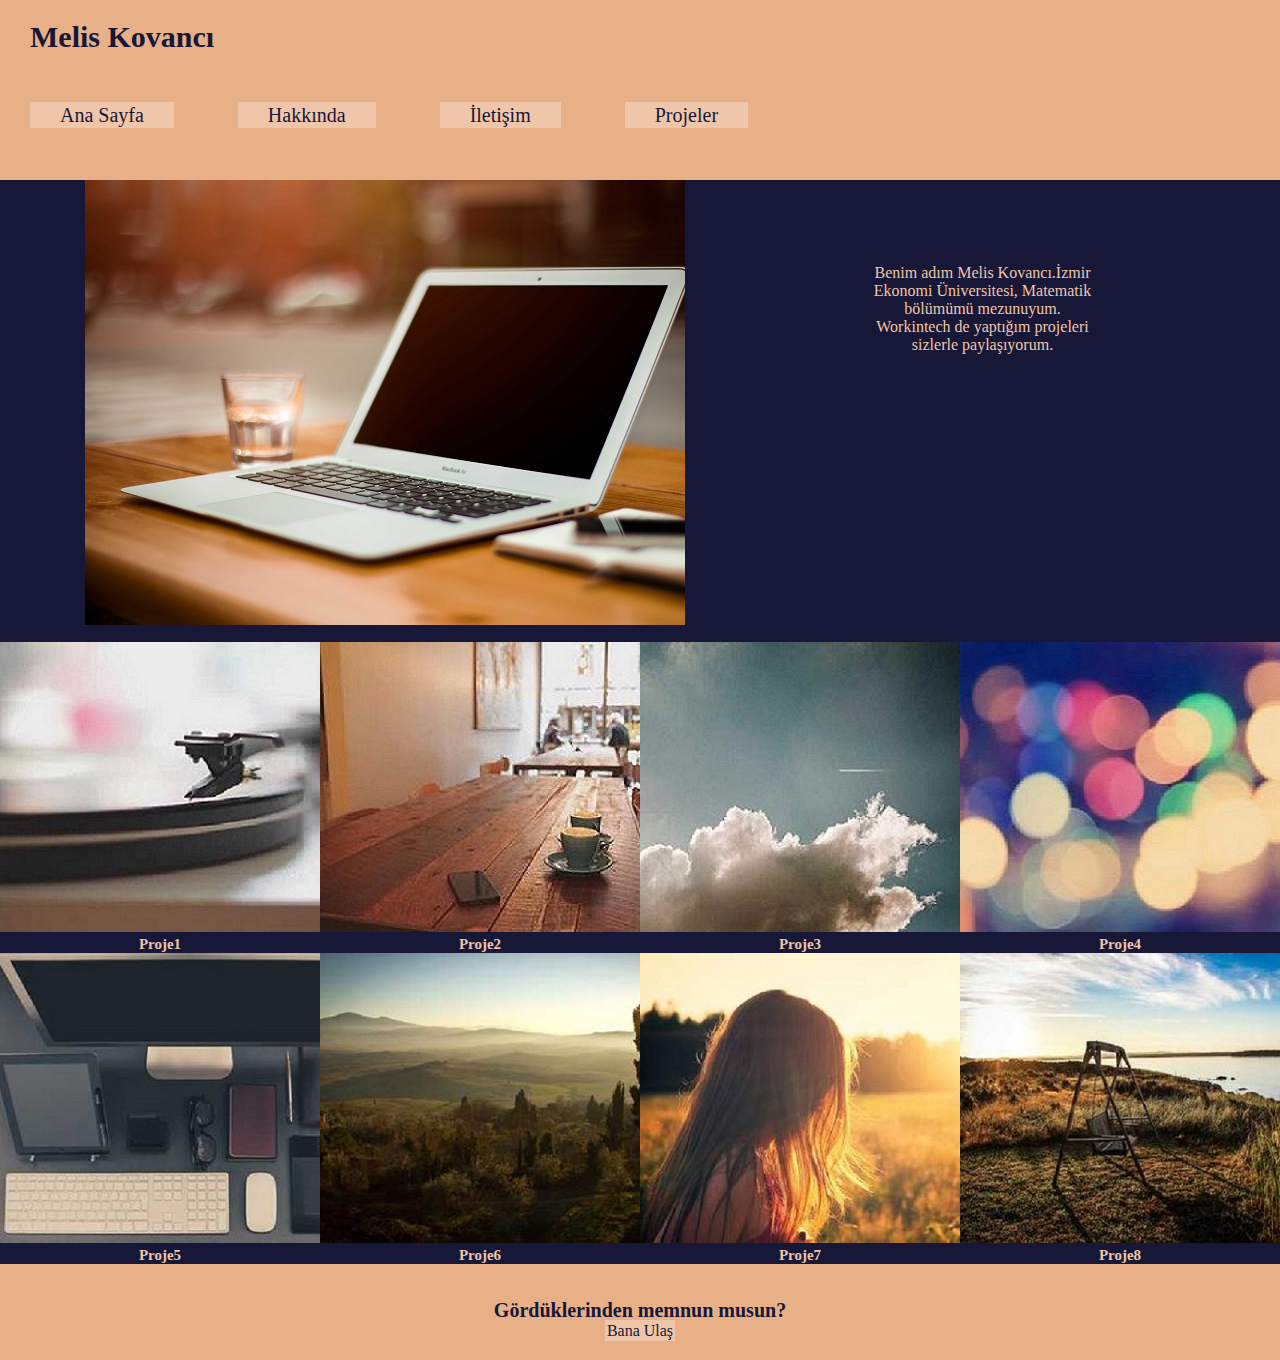
==== index.html @ 43049d8f "ödev tamamlandı" ====
<!DOCTYPE html>
<html lang="tr">

<head>
    <meta charset="UTF-8">
    <meta name="viewport" content="width=device-width, initial-scale=1.0">
    <title>Döküman</title>
    <link rel="stylesheet" href="/style/index.css">

</head>

<body>
    <header>
        <h1>Melis Kovancı</h1>
        <nav>
            <a href="/index.html">Ana Sayfa</a>
            <a href="/about.html">Hakkında</a>
            <a href="/contact.html">İletişim</a>
            <a href="/projects.html">Projeler</a>
        </nav>
        
    </header>

    <section class="main">
<div class="main-resim">
    <img src="/foto/kapak.jpg" alt="görsel">
</div>

<div class="main-text">

       <p>Benim adım Melis Kovancı.İzmir Ekonomi Üniversitesi, Matematik bölümümü mezunuyum.</p>
        <p>Workintech de yaptığım projeleri sizlerle paylaşıyorum.</p>
</div>
    </section>

    <section class="container-galeri">
        <div class="galeri">
            <img src="/foto/resim1.jpg" alt="">
            <h3>Proje1</h3>
        </div>
        <div class="galeri">
            <img src="/foto/resim2.jpg" alt="">
            <h3>Proje2</h3>
        </div>
        <div class="galeri">
            <img src="/foto/resim3.jpg" alt="">
            <h3>Proje3</h3>
        </div>
        <div class="galeri">
            <img src="/foto/resim4.jpg" alt="">
            <h3>Proje4</h3>
        </div>
        <div class="galeri">
            <img src="/foto/resim5.jpg" alt="">
            <h3>Proje5</h3>
        </div>
        <div class="galeri">
            <img src="/foto/resim6.jpg" alt="">
            <h3>Proje6</h3>
        </div>
        <div class="galeri">
            <img src="/foto/resim7.jpg" alt="">
            <h3>Proje7</h3>
        </div>
        <div class="galeri">
            <img src="/foto/resim8.jpg" alt="">
            <h3>Proje8</h3>
        </div>
        
  </section>

  <footer>
    <h4>Gördüklerinden memnun musun?</h4>
    <a href="contact.html">Bana Ulaş</a>
  </footer>

</body>

</html>
---- style/index.css ----
*{
  margin: 0;
  padding: 0;;
}

header {
  background: rgb(232, 176, 135);
  
  color: rgb(23, 23, 56);
  height: 180px;
}

h1{
  font-size: 30px;
  display: block;
  margin-bottom: 30px;
  padding: 20px 30px;
  
}
nav a {
  
  margin: 0.5px 30px;
  padding: 2px 30px;
  text-decoration: none;
  font-size: 20px;
  background: rgb(239, 198, 169);
  color: rgb(23, 23, 56);

}

.main{
  display: flex;
  background: rgb(23, 23, 56);
  color: rgb(239, 198, 169);
  justify-content: flex-start;
  padding-left: 85px;
  font-family: 'Times New Roman', Times, serif;
  
}

.main-text {
  flex-direction: column;
  text-align: center;
  padding: 5% 5%;
  margin: 2% 10%;
  
}

.main a{
  margin: 2px;
  padding: 2px;
  text-decoration: none;
  background: rgb(239, 198, 169);
  color:rgb(23, 23, 56);
}

.container-galeri {
  display: flex;
  flex-wrap: wrap;
  padding-top: 1%;
  justify-content: space-around;
  background: rgb(23, 23, 56);
  color: rgb(239, 198, 169);
  
}


.galeri {
 
  display: inline-block;
    flex-grow: 1;
    height: 90%;
    width: calc(100% * (1/4) - 10px - 1px);
    text-align: center;
}

.galeri h3{
  font-size: 15px;
  align-items: flex-start;
}

footer{
  background: rgb(232, 176, 135);
  color: rgb(23, 23, 56);
  text-align: center;
  padding: 20px;
  
}
footer h4{
  padding-top: 15px;
  font-size: 20px;
}

footer a {
  text-decoration: none;
  background: rgb(239, 198, 169);
  color: rgb(23, 23, 56);
  margin: 2px;
  padding: 2px;
}
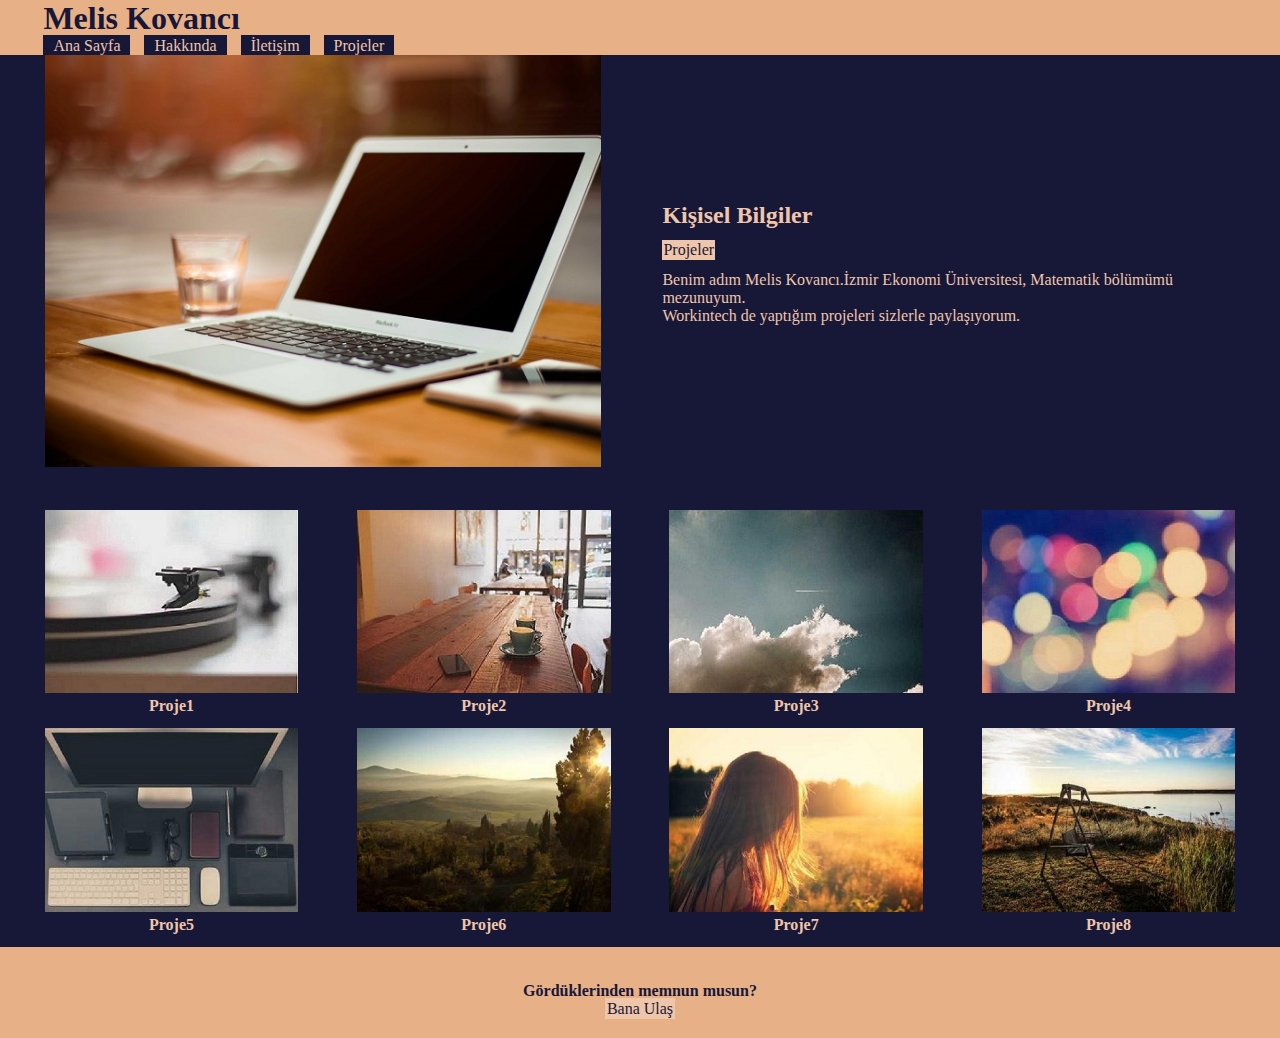
==== commit 3ad248b1: "hatalar düzeltildi." ====
--- a/index.html
+++ b/index.html
@@ -10,70 +10,75 @@
 </head>
 
 <body>
-    <header>
-        <h1>Melis Kovancı</h1>
-        <nav>
-            <a href="/index.html">Ana Sayfa</a>
-            <a href="/about.html">Hakkında</a>
-            <a href="/contact.html">İletişim</a>
-            <a href="/projects.html">Projeler</a>
-        </nav>
+    <div class="flex-container">
+         <header>
+            <h1>Melis Kovancı</h1>
+            <nav>
+                <a href="/index.html">Ana Sayfa</a>
+                <a href="/about.html">Hakkında</a>
+                <a href="/contact.html">İletişim</a>
+                <a href="/projects.html">Projeler</a>
+            </nav>
+    
+        </header>
+    </div>
+
+    <main class="main">
+    <div class="container">
+        <img src="/foto/kapak.jpg" alt="görsel">
+    </div>
+    
+    <div class="container">
+       <h2>Kişisel Bilgiler</h2>
+       <a href="Projeler">Projeler</a>
+
+            <p>Benim adım Melis Kovancı.İzmir Ekonomi Üniversitesi, Matematik bölümümü mezunuyum.</p>
+            <p>Workintech de yaptığım projeleri sizlerle paylaşıyorum.</p>
+    </div>
+</main>
+    
+        <section class="container-galeri">
+            <div class="galeri">
+                <img src="/foto/resim1.jpg" alt="">
+                <h3>Proje1</h3>
+            </div>
+            <div class="galeri">
+                <img src="/foto/resim2.jpg" alt="">
+                <h3>Proje2</h3>
+            </div>
+            <div class="galeri">
+                <img src="/foto/resim3.jpg" alt="">
+                <h3>Proje3</h3>
+            </div>
+            <div class="galeri">
+                <img src="/foto/resim4.jpg" alt="">
+                <h3>Proje4</h3>
+            </div>
+            <div class="galeri">
+                <img src="/foto/resim5.jpg" alt="">
+                <h3>Proje5</h3>
+            </div>
+            <div class="galeri">
+                <img src="/foto/resim6.jpg" alt="">
+                <h3>Proje6</h3>
+            </div>
+            <div class="galeri">
+                <img src="/foto/resim7.jpg" alt="">
+                <h3>Proje7</h3>
+            </div>
+            <div class="galeri">
+                <img src="/foto/resim8.jpg" alt="">
+                <h3>Proje8</h3>
+            </div>
+    
+      </section>
+    
+      <footer>
+        <h4>Gördüklerinden memnun musun?</h4>
+        <a href="contact.html">Bana Ulaş</a>
+      </footer>
         
-    </header>
-
-    <section class="main">
-<div class="main-resim">
-    <img src="/foto/kapak.jpg" alt="görsel">
-</div>
-
-<div class="main-text">
-
-       <p>Benim adım Melis Kovancı.İzmir Ekonomi Üniversitesi, Matematik bölümümü mezunuyum.</p>
-        <p>Workintech de yaptığım projeleri sizlerle paylaşıyorum.</p>
-</div>
-    </section>
-
-    <section class="container-galeri">
-        <div class="galeri">
-            <img src="/foto/resim1.jpg" alt="">
-            <h3>Proje1</h3>
-        </div>
-        <div class="galeri">
-            <img src="/foto/resim2.jpg" alt="">
-            <h3>Proje2</h3>
-        </div>
-        <div class="galeri">
-            <img src="/foto/resim3.jpg" alt="">
-            <h3>Proje3</h3>
-        </div>
-        <div class="galeri">
-            <img src="/foto/resim4.jpg" alt="">
-            <h3>Proje4</h3>
-        </div>
-        <div class="galeri">
-            <img src="/foto/resim5.jpg" alt="">
-            <h3>Proje5</h3>
-        </div>
-        <div class="galeri">
-            <img src="/foto/resim6.jpg" alt="">
-            <h3>Proje6</h3>
-        </div>
-        <div class="galeri">
-            <img src="/foto/resim7.jpg" alt="">
-            <h3>Proje7</h3>
-        </div>
-        <div class="galeri">
-            <img src="/foto/resim8.jpg" alt="">
-            <h3>Proje8</h3>
-        </div>
-        
-  </section>
-
-  <footer>
-    <h4>Gördüklerinden memnun musun?</h4>
-    <a href="contact.html">Bana Ulaş</a>
-  </footer>
-
+   
 </body>
 
 </html>--- a/style/index.css
+++ b/style/index.css
@@ -1,81 +1,90 @@
+
 *{
   margin: 0;
   padding: 0;;
 }
-
-header {
+header{
+  color: rgb(23, 23, 56);
   background: rgb(232, 176, 135);
+  height: 30%;
+  padding-left: 3%;
+  }
+h1{
+  font-size: 2rem;
+  display: block;
   
-  color: rgb(23, 23, 56);
-  height: 180px;
+  margin:0 5px;
+  
+}
+nav{
+  display: block;
 }
 
-h1{
-  font-size: 30px;
-  display: block;
-  margin-bottom: 30px;
-  padding: 20px 30px;
+nav a {
+
+  margin: 0.5px 5px;
+  padding: 2px 10px;
   
-}
-nav a {
-  
-  margin: 0.5px 30px;
-  padding: 2px 30px;
   text-decoration: none;
-  font-size: 20px;
-  background: rgb(239, 198, 169);
-  color: rgb(23, 23, 56);
+  font-size: 1rem;
+  color: rgb(239, 198, 169);
+  background-color: rgb(23, 23, 56);
 
 }
+.container{
+  display: inline-block;
+  width: 100%;
+}
+.container img {
+  width: 100%;
+}
+.container a{
 
+  padding: 1px;
+  text-decoration: none;
+  margin-top: 2%;
+  margin-bottom: 2%;
+  display:inline-block;
+  color: rgb(23, 23, 56);
+  background-color: rgb(239, 198, 169);
+}
+.container:nth-child(2){
+  padding:0 5%;
+}
 .main{
-  display: flex;
-  background: rgb(23, 23, 56);
-  color: rgb(239, 198, 169);
-  justify-content: flex-start;
-  padding-left: 85px;
-  font-family: 'Times New Roman', Times, serif;
-  
+  display:flex;
+  justify-content: space-between;
+  align-items: center;
+  padding-left: 3.5%;
+  background-color: rgb(23, 23, 56);
+  color:rgb(239, 198, 169);
 }
 
-.main-text {
-  flex-direction: column;
-  text-align: center;
-  padding: 5% 5%;
-  margin: 2% 10%;
-  
-}
-
-.main a{
-  margin: 2px;
-  padding: 2px;
-  text-decoration: none;
-  background: rgb(239, 198, 169);
-  color:rgb(23, 23, 56);
-}
 
 .container-galeri {
   display: flex;
   flex-wrap: wrap;
-  padding-top: 1%;
-  justify-content: space-around;
+  padding-top: 3%;
+  justify-content: space-evenly;
   background: rgb(23, 23, 56);
   color: rgb(239, 198, 169);
-  
+
 }
+.galeri {
 
-
-.galeri {
- 
   display: inline-block;
-    flex-grow: 1;
+    padding-bottom: 1%;
     height: 90%;
-    width: calc(100% * (1/4) - 10px - 1px);
+    width: 22%;
     text-align: center;
 }
+.galeri img{
+  width: 90%;
+  height: 70%;
 
+}
 .galeri h3{
-  font-size: 15px;
+  font-size: 1rem;
   align-items: flex-start;
 }
 
@@ -84,11 +93,11 @@
   color: rgb(23, 23, 56);
   text-align: center;
   padding: 20px;
-  
+
 }
 footer h4{
   padding-top: 15px;
-  font-size: 20px;
+  font-size: 1rem;
 }
 
 footer a {
@@ -97,4 +106,22 @@
   color: rgb(23, 23, 56);
   margin: 2px;
   padding: 2px;
+}
+
+  
+@media screen and(max-width:620) {
+  header{
+display: flex;
+flex-direction : column;
+ }
+ nav{
+  display: flex;
+  flex-direction: column;
+}
+nav a{
+  text-align: center;
+}
+.main div{
+  margin-bottom: 10%;
+}
 }